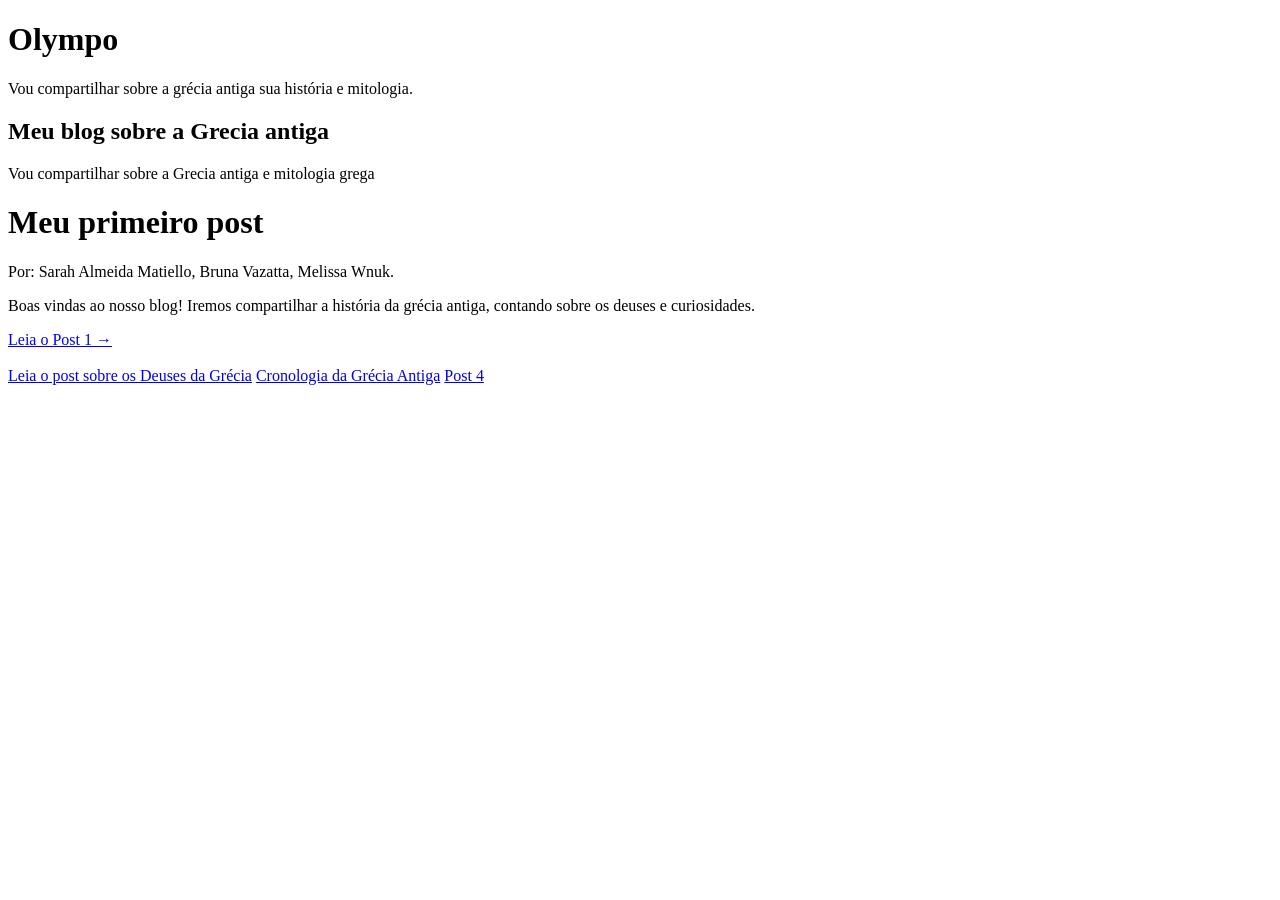
==== index.html @ 04a85706 "index.html" ====
<!DOCTYPE html>
<html lang="en">
<head>
    <meta charset="UTF-8">
    <meta name="viewport" content="width=device-width, initial-scale=1.0">
    <title>Olympo</title>
    
</head>
<body>
    <h1>Olympo</h1>
<p>Vou compartilhar sobre a grécia antiga sua história e mitologia.</p>
    <header>
     <h2>Meu blog sobre a Grecia antiga</h2>
      <p>Vou compartilhar sobre a Grecia antiga e mitologia grega</p>
    </header>
     <main>    
     <h1>Meu primeiro post</h1>
      <p>Por: Sarah Almeida Matiello, Bruna Vazatta, Melissa Wnuk.</p>
     <p>Boas vindas ao nosso blog! Iremos compartilhar a história da grécia antiga, contando sobre os deuses e curiosidades.</p>
        <a href="post1.html">Leia o Post 1 →</a>
         <br><br>
         <a href="post2.html">Leia o post sobre os Deuses da Grécia</a>
         <a href="post3.html">Cronologia da Grécia Antiga</a>
         <a href="post4.html">Post 4</a>
     </main>
    </body>
</html>
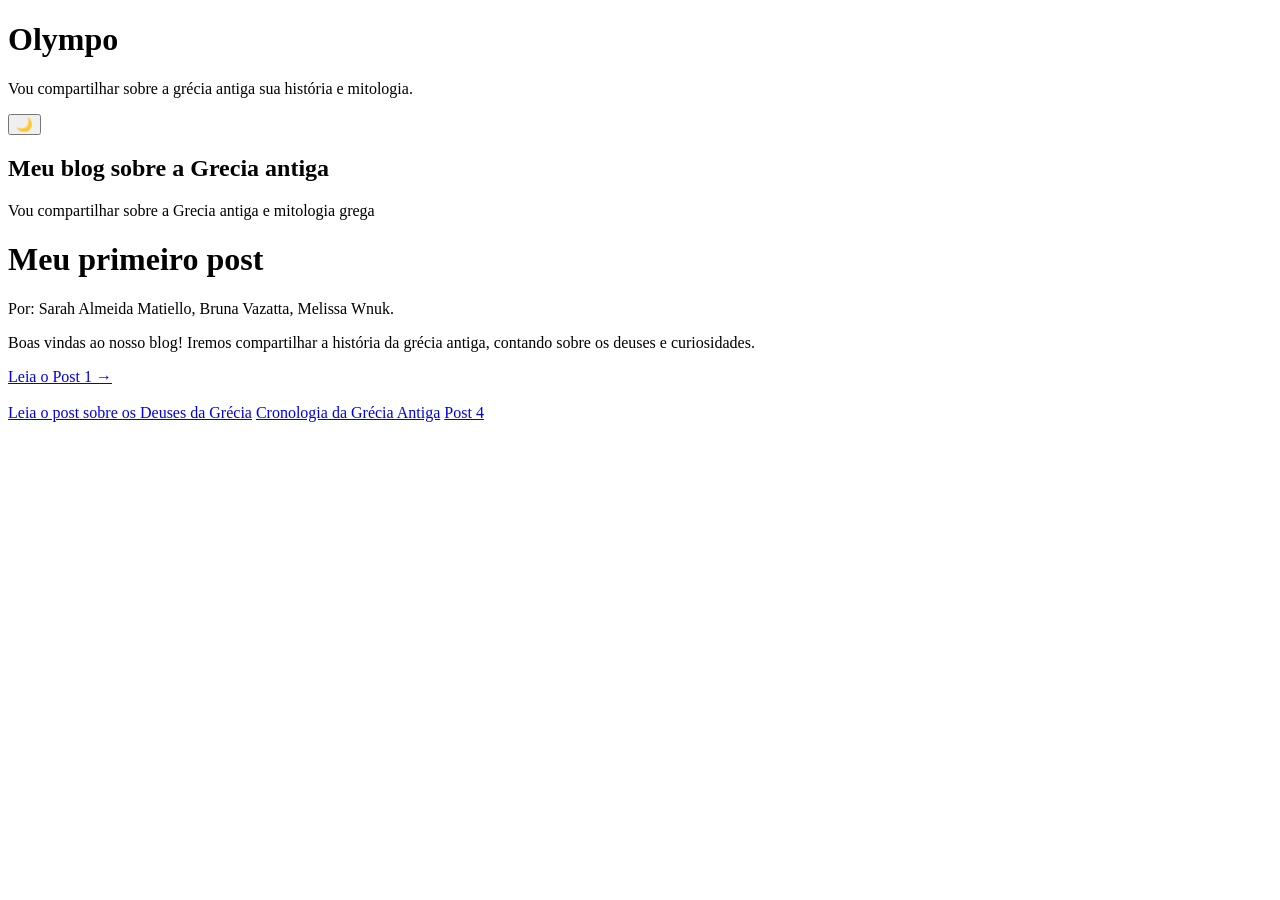
==== commit 8d027e96: "index.html" ====
--- a/index.html
+++ b/index.html
@@ -10,6 +10,7 @@
     <h1>Olympo</h1>
 <p>Vou compartilhar sobre a grécia antiga sua história e mitologia.</p>
     <header>
+        <button id="temaBtn">🌙</button>
      <h2>Meu blog sobre a Grecia antiga</h2>
       <p>Vou compartilhar sobre a Grecia antiga e mitologia grega</p>
     </header>
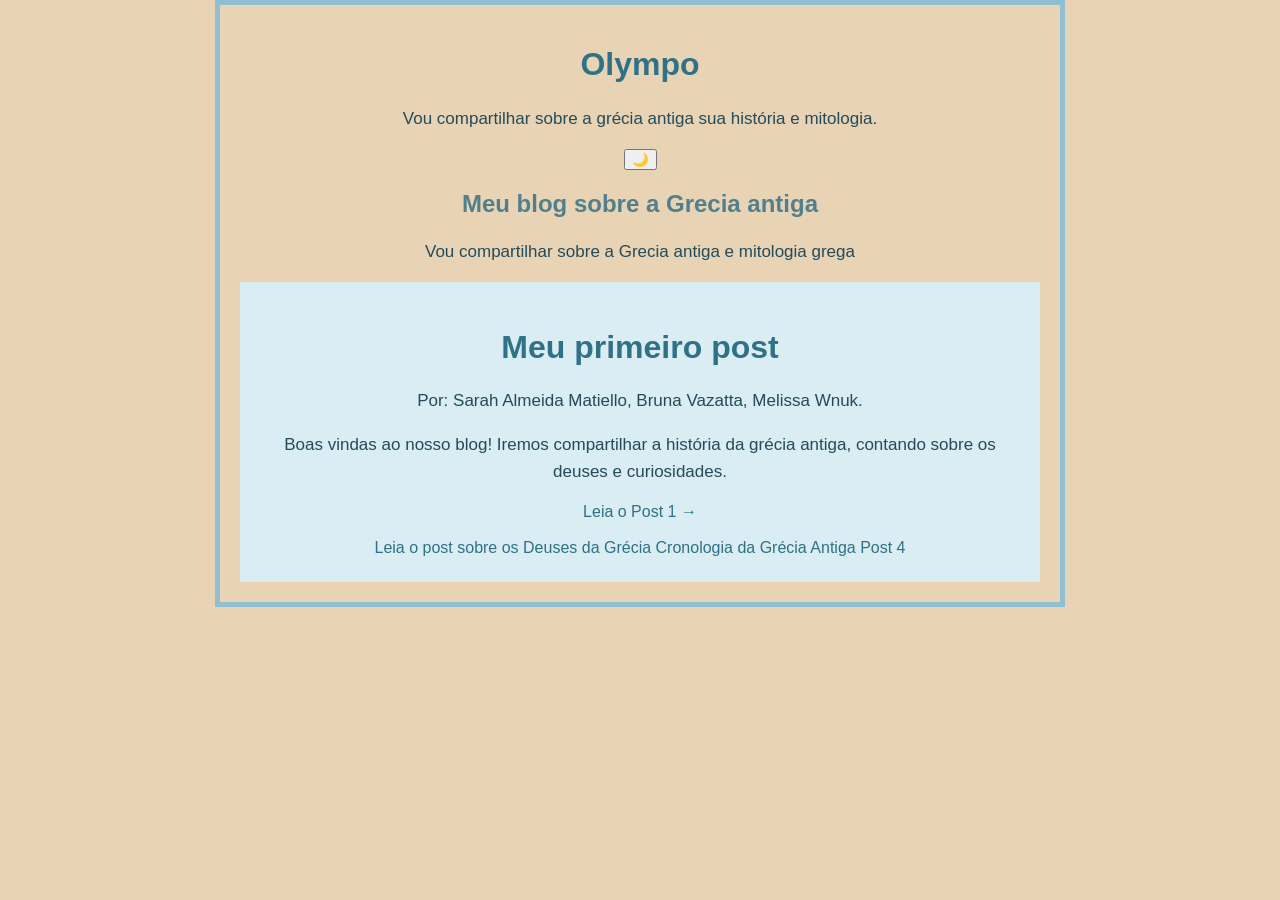
==== commit 4a0d71e7: "index.html" ====
--- a/index.html
+++ b/index.html
@@ -1,6 +1,11 @@
 <!DOCTYPE html>
 <html lang="en">
 <head>
+    <link rel="preconnect" href="https://fonts.googleapis.com">
+<link rel="preconnect" href="https://fonts.gstatic.com" crossorigin>
+<link href="https://fonts.googleapis.com/css2?family=Cinzel:wght@500;600;700&family=Lora:wght@400;500;600&display=swap" rel="stylesheet">
+
+<link rel="stylesheet" href="style.css">
     <meta charset="UTF-8">
     <meta name="viewport" content="width=device-width, initial-scale=1.0">
     <title>Olympo</title>
--- a/style.css
+++ b/style.css
@@ -0,0 +1,167 @@
+  body {
+            background-color: rgb(231, 201, 175);
+            color: rgb(4, 56, 75);
+            font-family: Arial, sans-serif;
+            text-align: center;
+            max-width: 800px;
+            margin: 0 auto;
+            padding: 16px;
+            border: 5px solid #000000;
+        }
+        main {
+            background-color: rgb(238, 224, 215);
+            color: rgb(144, 182, 209);
+            max-width: 800px;
+            margin: 0 auto;
+            padding: 16px;
+        }
+        img{
+            width: 500px;
+            height: auto;
+        }
+        h1 {
+            color:rgb(238, 224, 215);
+        }
+body {
+    background-color: #e8d3b5; /* cor de areia */
+    color: #234b5a; /* azul escuro */
+    font-family: Arial, sans-serif;
+    text-align: center;
+    max-width: 800px;
+    margin: 0 auto;
+    padding: 20px;
+    border: 5px solid #8fbfd1; /* azul claro */
+}
+
+main {
+    background-color: #d9edf2; /* azul bem clarinho */
+    color: #234b5a;
+    max-width: 800px;
+    margin: 0 auto;
+    padding: 25px;
+}
+
+h1 {
+    color: #2f7187; /* azul */
+}
+
+h2 {
+    color: #527f8c;
+}
+
+p {
+    font-size: 17px;
+    line-height: 1.6;
+}
+
+img {
+    width: 500px;
+    max-width: 100%;
+    height: auto;
+    border: 4px solid #c9a979; /* areia mais escura */
+}
+
+a {
+    color: #2f7187;
+    text-decoration: none;
+}
+
+a:hover {
+    color: #163f4d;
+}
+
+/* LINHA DO TEMPO */
+
+.linha-do-tempo {
+    position: relative;
+    max-width: 900px;
+    margin: 50px auto;
+    padding: 20px;
+}
+
+/* Linha central */
+.linha-do-tempo::before {
+    content: "";
+    position: absolute;
+    left: 50%;
+    top: 0;
+    bottom: 0;
+    width: 4px;
+    background: #c9a66b;
+    transform: translateX(-50%);
+}
+
+/* Cada período */
+.periodo {
+    position: relative;
+    width: 50%;
+    padding: 20px 40px;
+    box-sizing: border-box;
+}
+
+/* Alterna os lados */
+.periodo:nth-child(odd) {
+    left: 0;
+    text-align: right;
+}
+
+.periodo:nth-child(even) {
+    left: 50%;
+    text-align: left;
+}
+
+/* Bolinha na linha */
+.periodo::after {
+    content: "";
+    position: absolute;
+    top: 35px;
+    width: 18px;
+    height: 18px;
+    background: #fff;
+    border: 4px solid #c9a66b;
+    border-radius: 50%;
+    z-index: 2;
+}
+
+.periodo:nth-child(odd)::after {
+    right: -11px;
+}
+
+.periodo:nth-child(even)::after {
+    left: -11px;
+}
+
+/* Cartões */
+.conteudo {
+    background: #f5ead7;
+    padding: 20px;
+    border-radius: 15px;
+    box-shadow: 0 4px 10px rgba(0, 0, 0, 0.15);
+}
+
+.conteudo h3 {
+    margin-top: 0;
+    color: #6b4f32;
+}
+
+.conteudo span {
+    font-weight: bold;
+    color: #a4773f;
+}
+
+.conteudo p {
+    line-height: 1.6;
+}
+/* Tema escuro */
+body.tema-escuro {
+    background-color: #222;
+    color: white;
+}
+
+body.tema-escuro header {
+    background-color: #111;
+}
+
+body.tema-escuro a {
+    color: #87ceeb;
+}
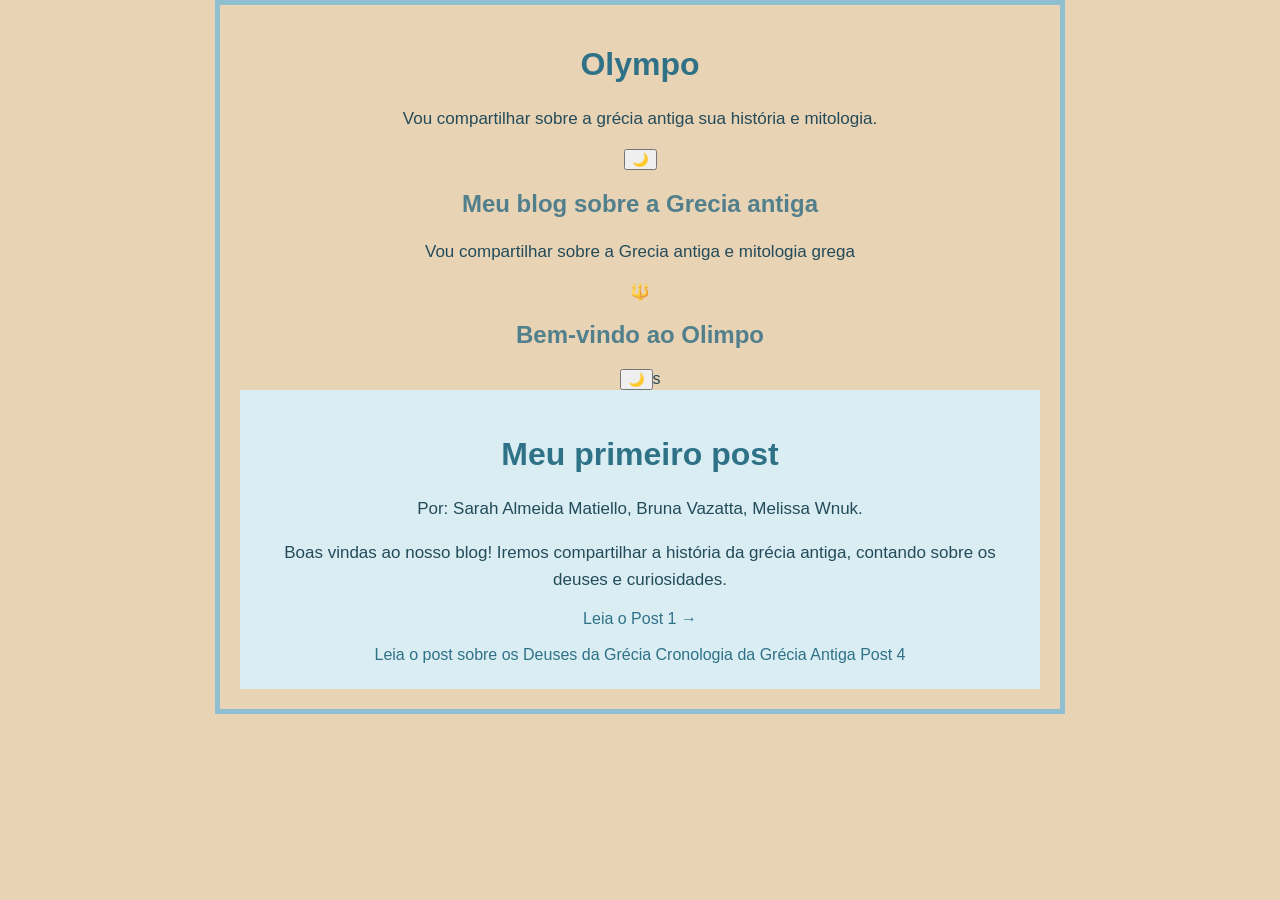
==== commit 8adc02aa: "Update index.html" ====
--- a/index.html
+++ b/index.html
@@ -19,6 +19,12 @@
      <h2>Meu blog sobre a Grecia antiga</h2>
       <p>Vou compartilhar sobre a Grecia antiga e mitologia grega</p>
     </header>
+    <div id="abertura">
+    <div class="simbolo-tritao">🔱</div>
+    <h2>Bem-vindo ao Olimpo</h2>
+</div>
+
+<button id="temaBtn">🌙</button>s
      <main>    
      <h1>Meu primeiro post</h1>
       <p>Por: Sarah Almeida Matiello, Bruna Vazatta, Melissa Wnuk.</p>
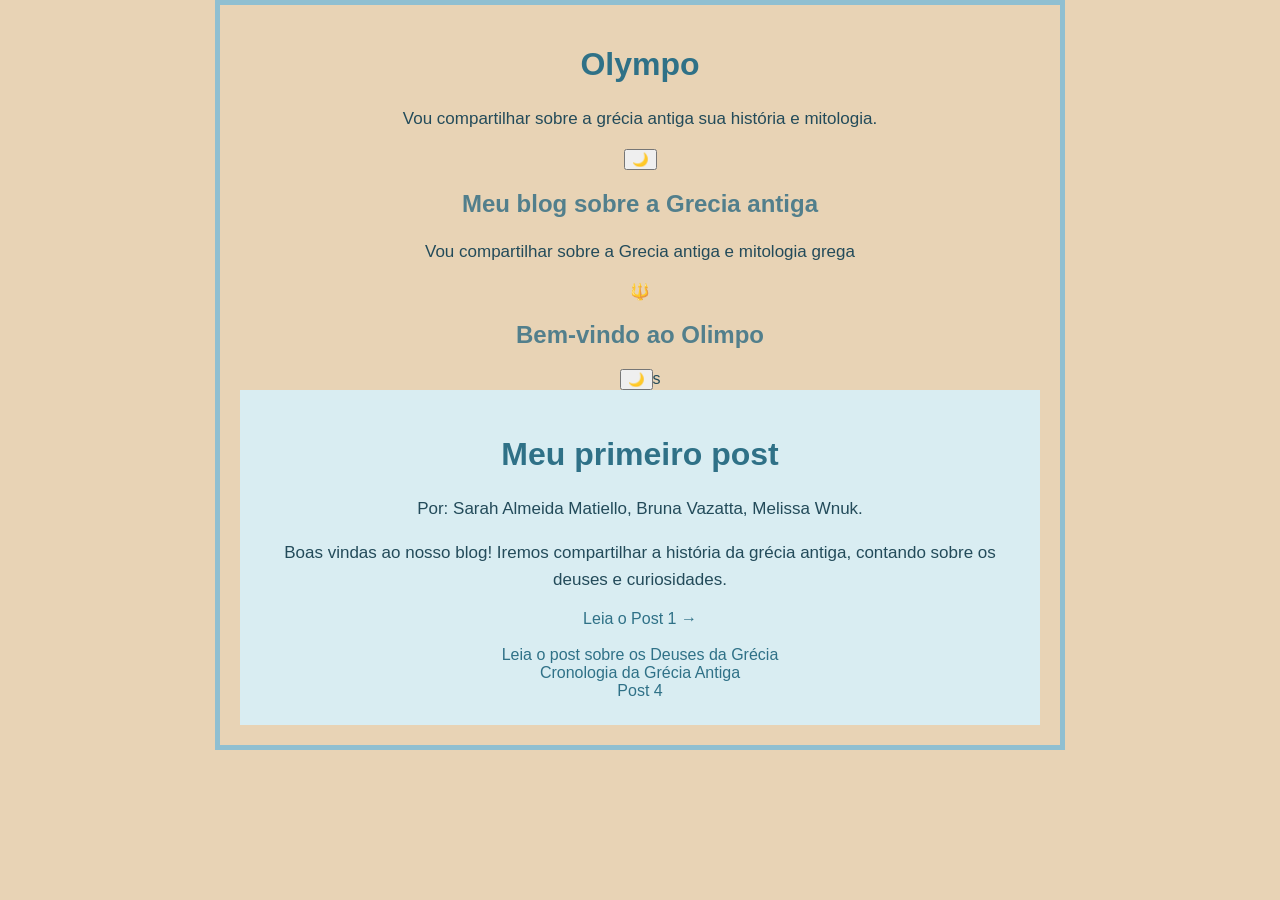
==== commit 4c06ea44: "Update index.html" ====
--- a/index.html
+++ b/index.html
@@ -31,9 +31,21 @@
      <p>Boas vindas ao nosso blog! Iremos compartilhar a história da grécia antiga, contando sobre os deuses e curiosidades.</p>
         <a href="post1.html">Leia o Post 1 →</a>
          <br><br>
-         <a href="post2.html">Leia o post sobre os Deuses da Grécia</a>
-         <a href="post3.html">Cronologia da Grécia Antiga</a>
-         <a href="post4.html">Post 4</a>
+        <div class="links-posts">
+
+    <div>
+        <a href="post2.html">Leia o post sobre os Deuses da Grécia</a>
+    </div>
+
+    <div>
+        <a href="post3.html">Cronologia da Grécia Antiga</a>
+    </div>
+
+    <div class="post4">
+        <a href="post4.html">Post 4</a>
+    </div>
+
+</div>
      </main>
     </body>
 </html>
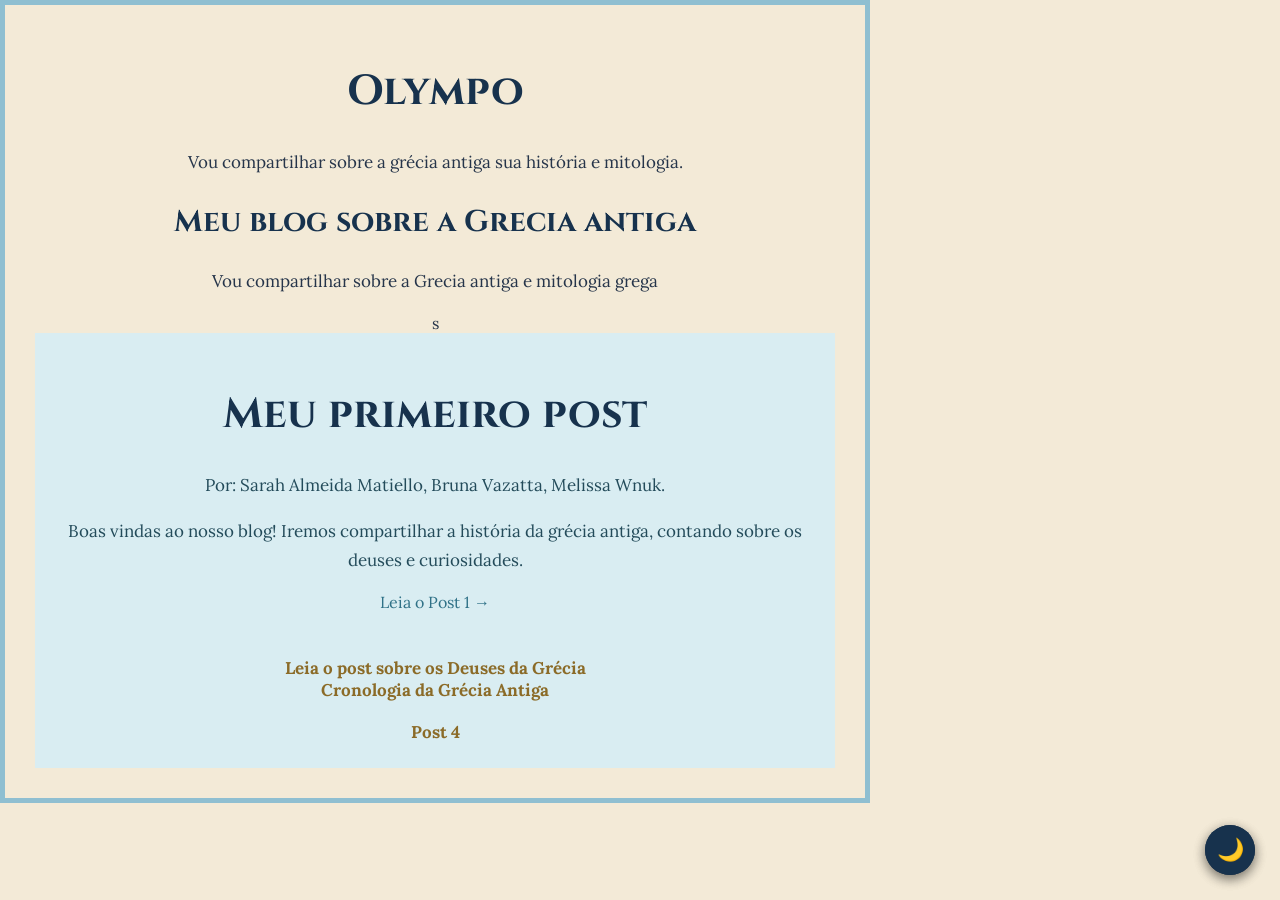
==== commit 51c61a0d: "Update index.html" ====
--- a/index.html
+++ b/index.html
@@ -11,6 +11,7 @@
     <title>Olympo</title>
     
 </head>
+<script src="script.js"></script>
 <body>
     <h1>Olympo</h1>
 <p>Vou compartilhar sobre a grécia antiga sua história e mitologia.</p>
--- a/style.css
+++ b/style.css
@@ -165,3 +165,169 @@
 body.tema-escuro a {
     color: #87ceeb;
 }
+
+body {
+    margin: 0;
+    padding: 30px;
+    background: #f3ead7;
+    color: #26354a;
+    font-family: 'Lora', serif;
+    transition: 0.4s;
+}
+
+h1, h2, h3 {
+    font-family: 'Cinzel', serif;
+    color: #17324d;
+}
+
+h1 {
+    font-size: 42px;
+}
+
+h2 {
+    font-size: 30px;
+}
+
+p {
+    font-size: 17px;
+    line-height: 1.7;
+}
+
+/* ===== LINKS DOS POSTS ===== */
+
+.links-posts {
+    margin-top: 25px;
+}
+
+.linha-posts {
+    display: flex;
+    gap: 30px;
+    flex-wrap: wrap;
+}
+
+.links-posts a {
+    color: #8b6b28;
+    font-weight: bold;
+    font-size: 17px;
+    transition: 0.3s;
+}
+
+.links-posts a:hover {
+    color: #b08a35;
+}
+
+.post4 {
+    margin-top: 20px;
+}
+
+/* ===== BOTÃO MODO ESCURO ===== */
+
+#temaBtn {
+    position: fixed;
+    right: 25px;
+    bottom: 25px;
+
+    width: 50px;
+    height: 50px;
+
+    border: none;
+    border-radius: 50%;
+
+    background: #17324d;
+    color: white;
+
+    font-size: 22px;
+    cursor: pointer;
+
+    box-shadow: 0 4px 12px rgba(0,0,0,0.3);
+
+    z-index: 1000;
+
+    transition: 0.3s;
+}
+
+#temaBtn:hover {
+    transform: scale(1.1);
+}
+
+/* ===== ABERTURA COM TRIDENTE ===== */
+
+#abertura {
+    position: fixed;
+    inset: 0;
+
+    background: #17324d;
+
+    display: flex;
+    flex-direction: column;
+    justify-content: center;
+    align-items: center;
+
+    z-index: 2000;
+
+    animation: desaparecer 1s ease 2s forwards;
+}
+
+.simbolo-tritao {
+    font-size: 90px;
+    animation: aparecer 1.5s ease;
+}
+
+#abertura h2 {
+    color: #e7c76a;
+    margin-top: 15px;
+}
+
+@keyframes aparecer {
+    from {
+        opacity: 0;
+        transform: scale(0.5);
+    }
+
+    to {
+        opacity: 1;
+        transform: scale(1);
+    }
+}
+
+@keyframes desaparecer {
+    to {
+        opacity: 0;
+        visibility: hidden;
+    }
+}
+
+/* ===== MODO ESCURO ===== */
+
+body.tema-escuro {
+    background: #101923;
+    color: #e7e0cf;
+}
+
+body.tema-escuro h1,
+body.tema-escuro h2,
+body.tema-escuro h3 {
+    color: #e7c76a;
+}
+
+body.tema-escuro a {
+    color: #e7c76a;
+}
+
+body.tema-escuro #temaBtn {
+    background: #e7c76a;
+    color: #101923;
+}
+const temaBtn = document.getElementById("temaBtn");
+
+temaBtn.addEventListener("click", function() {
+
+    document.body.classList.toggle("tema-escuro");
+
+    if (document.body.classList.contains("tema-escuro")) {
+        temaBtn.textContent = "☀️";
+    } else {
+        temaBtn.textContent = "🌙";
+    }
+
+});
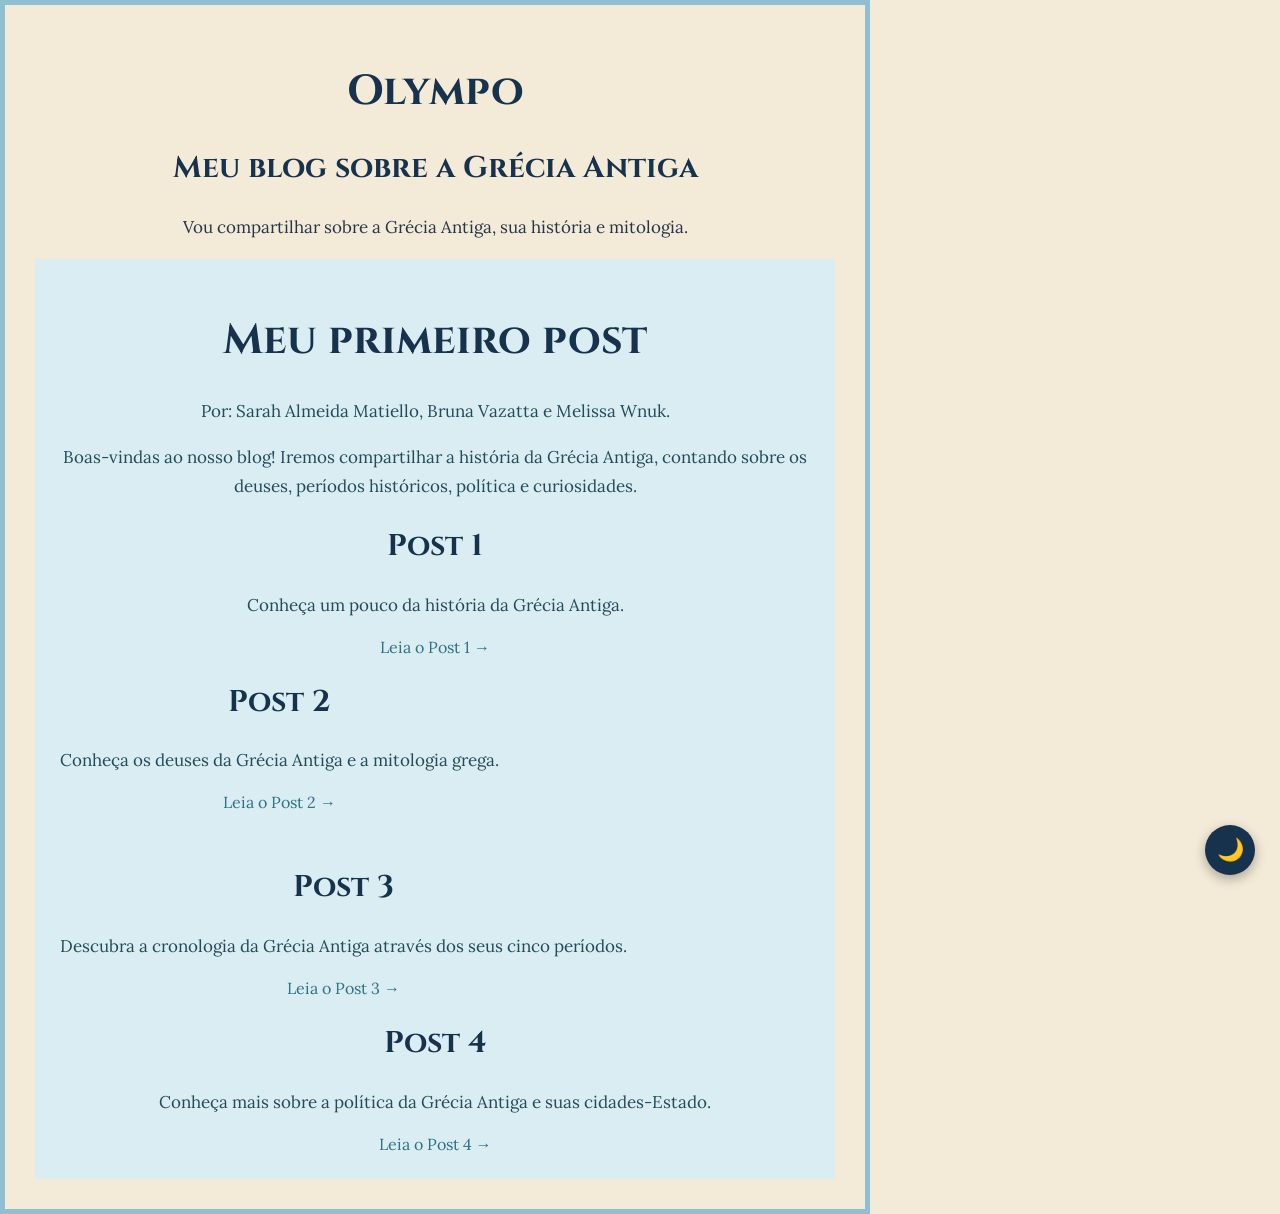
==== commit 07028abf: "Update index.html" ====
--- a/index.html
+++ b/index.html
@@ -1,52 +1,144 @@
 <!DOCTYPE html>
-<html lang="en">
+<html lang="pt-br">
+
 <head>
-    <link rel="preconnect" href="https://fonts.googleapis.com">
-<link rel="preconnect" href="https://fonts.gstatic.com" crossorigin>
-<link href="https://fonts.googleapis.com/css2?family=Cinzel:wght@500;600;700&family=Lora:wght@400;500;600&display=swap" rel="stylesheet">
-
-<link rel="stylesheet" href="style.css">
     <meta charset="UTF-8">
     <meta name="viewport" content="width=device-width, initial-scale=1.0">
+
     <title>Olympo</title>
-    
+
+    <!-- Fontes -->
+    <link rel="preconnect" href="https://fonts.googleapis.com">
+    <link rel="preconnect" href="https://fonts.gstatic.com" crossorigin>
+
+    <link href="https://fonts.googleapis.com/css2?family=Cinzel:wght@500;600;700&family=Lora:wght@400;500;600&display=swap" rel="stylesheet">
+
+    <!-- CSS -->
+    <link rel="stylesheet" href="style.css">
 </head>
-<script src="script.js"></script>
+
 <body>
-    <h1>Olympo</h1>
-<p>Vou compartilhar sobre a grécia antiga sua história e mitologia.</p>
-    <header>
-        <button id="temaBtn">🌙</button>
-     <h2>Meu blog sobre a Grecia antiga</h2>
-      <p>Vou compartilhar sobre a Grecia antiga e mitologia grega</p>
-    </header>
+
+    <!-- ABERTURA DO SITE -->
     <div id="abertura">
-    <div class="simbolo-tritao">🔱</div>
-    <h2>Bem-vindo ao Olimpo</h2>
-</div>
-
-<button id="temaBtn">🌙</button>s
-     <main>    
-     <h1>Meu primeiro post</h1>
-      <p>Por: Sarah Almeida Matiello, Bruna Vazatta, Melissa Wnuk.</p>
-     <p>Boas vindas ao nosso blog! Iremos compartilhar a história da grécia antiga, contando sobre os deuses e curiosidades.</p>
-        <a href="post1.html">Leia o Post 1 →</a>
-         <br><br>
-        <div class="links-posts">
-
-    <div>
-        <a href="post2.html">Leia o post sobre os Deuses da Grécia</a>
+        <div class="simbolo-tritao">🔱</div>
+        <h2>Bem-vindo ao Olimpo</h2>
     </div>
 
-    <div>
-        <a href="post3.html">Cronologia da Grécia Antiga</a>
-    </div>
 
-    <div class="post4">
-        <a href="post4.html">Post 4</a>
-    </div>
+    <!-- BOTÃO DO MODO ESCURO -->
+    <button id="temaBtn">🌙</button>
 
-</div>
-     </main>
-    </body>
+
+    <!-- CABEÇALHO -->
+    <header>
+
+        <h1>Olympo</h1>
+
+        <h2>Meu blog sobre a Grécia Antiga</h2>
+
+        <p>
+            Vou compartilhar sobre a Grécia Antiga,
+            sua história e mitologia.
+        </p>
+
+    </header>
+
+
+    <!-- CONTEÚDO PRINCIPAL -->
+    <main>
+
+        <h1>Meu primeiro post</h1>
+
+        <p>
+            Por: Sarah Almeida Matiello, Bruna Vazatta e Melissa Wnuk.
+        </p>
+
+        <p>
+            Boas-vindas ao nosso blog! Iremos compartilhar
+            a história da Grécia Antiga, contando sobre os
+            deuses, períodos históricos, política e curiosidades.
+        </p>
+
+
+        <!-- POST 1 -->
+        <div class="post">
+
+            <h2>Post 1</h2>
+
+            <p>
+                Conheça um pouco da história da Grécia Antiga.
+            </p>
+
+            <a href="post1.html">
+                Leia o Post 1 →
+            </a>
+
+        </div>
+
+
+        <!-- POST 2 E POST 3 -->
+        <div class="linha-posts">
+
+
+            <!-- POST 2 -->
+            <div class="post">
+
+                <h2>Post 2</h2>
+
+                <p>
+                    Conheça os deuses da Grécia Antiga
+                    e a mitologia grega.
+                </p>
+
+                <a href="post2.html">
+                    Leia o Post 2 →
+                </a>
+
+            </div>
+
+
+            <!-- POST 3 -->
+            <div class="post">
+
+                <h2>Post 3</h2>
+
+                <p>
+                    Descubra a cronologia da Grécia Antiga
+                    através dos seus cinco períodos.
+                </p>
+
+                <a href="post3.html">
+                    Leia o Post 3 →
+                </a>
+
+            </div>
+
+        </div>
+
+
+        <!-- POST 4 - LINHA DE BAIXO -->
+        <div class="post post4">
+
+            <h2>Post 4</h2>
+
+            <p>
+                Conheça mais sobre a política da
+                Grécia Antiga e suas cidades-Estado.
+            </p>
+
+            <a href="post4.html">
+                Leia o Post 4 →
+            </a>
+
+        </div>
+
+    </main>
+
+
+    <!-- JAVASCRIPT -->
+    <script src="script.js"></script>
+
+</body>
+
 </html>
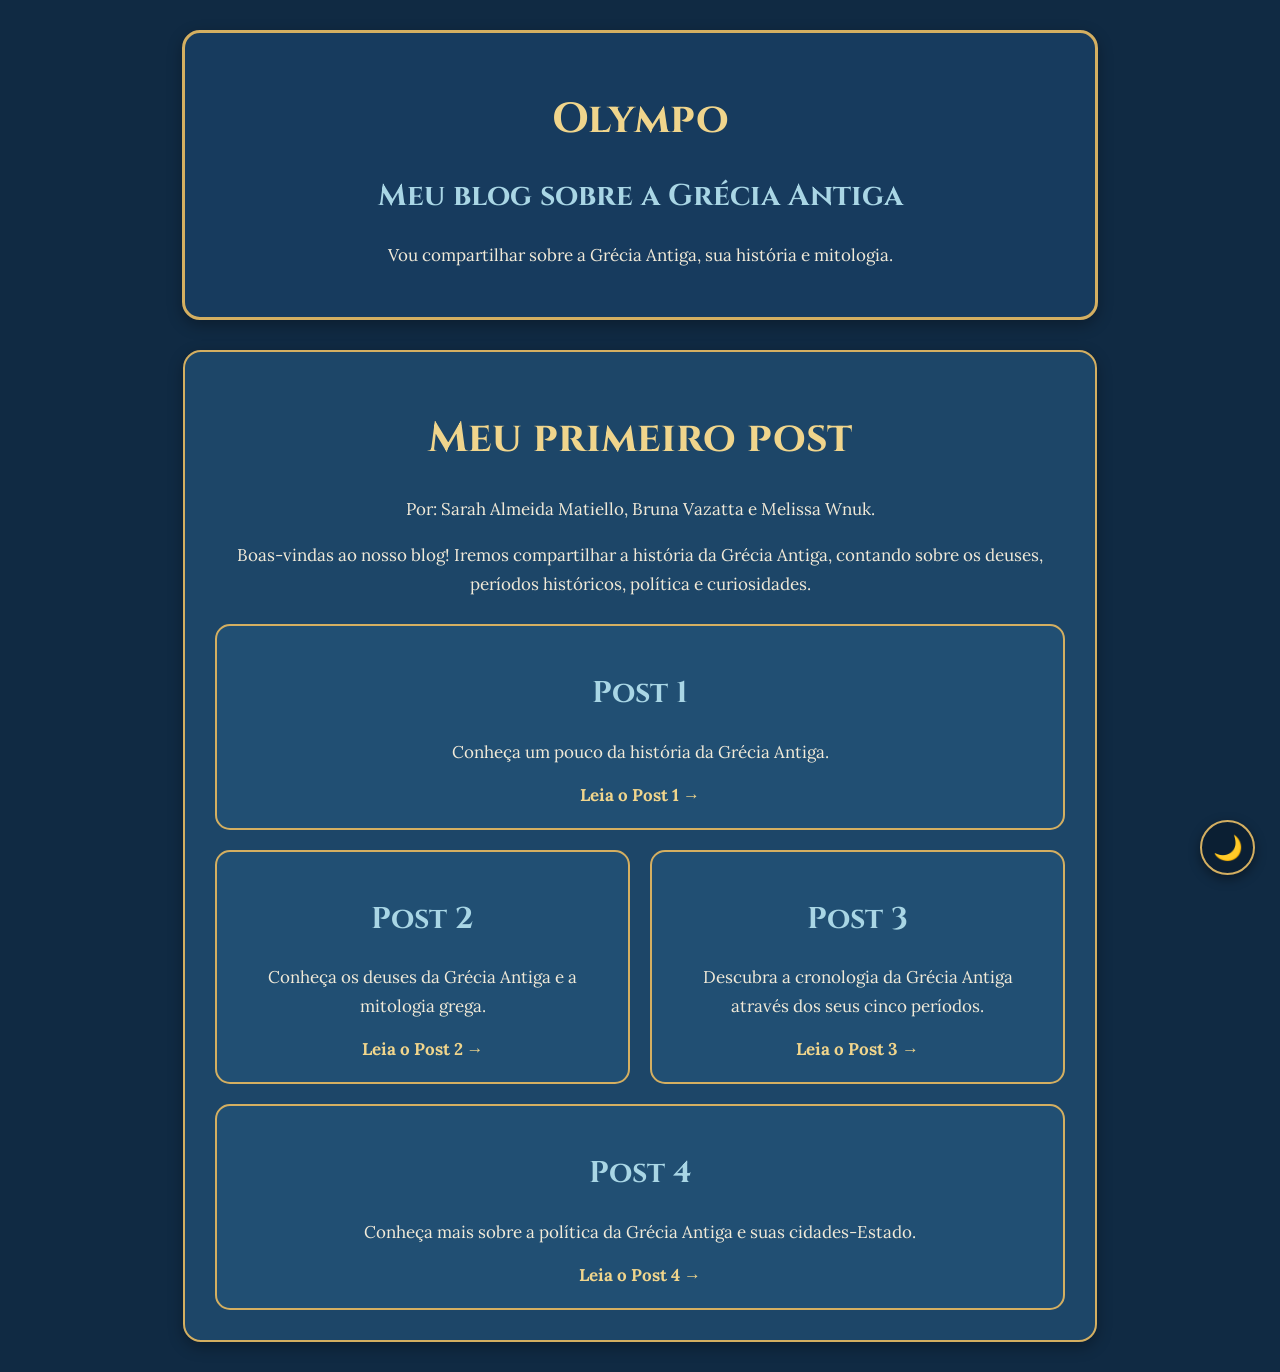
==== commit efa495ee: "Update index.html" ====
--- a/index.html
+++ b/index.html
@@ -7,30 +7,28 @@
 
     <title>Olympo</title>
 
-    <!-- Fontes -->
+  
     <link rel="preconnect" href="https://fonts.googleapis.com">
     <link rel="preconnect" href="https://fonts.gstatic.com" crossorigin>
 
     <link href="https://fonts.googleapis.com/css2?family=Cinzel:wght@500;600;700&family=Lora:wght@400;500;600&display=swap" rel="stylesheet">
 
-    <!-- CSS -->
+
     <link rel="stylesheet" href="style.css">
 </head>
 
 <body>
 
-    <!-- ABERTURA DO SITE -->
+ 
     <div id="abertura">
         <div class="simbolo-tritao">🔱</div>
         <h2>Bem-vindo ao Olimpo</h2>
     </div>
 
 
-    <!-- BOTÃO DO MODO ESCURO -->
+  
     <button id="temaBtn">🌙</button>
 
-
-    <!-- CABEÇALHO -->
     <header>
 
         <h1>Olympo</h1>
@@ -45,7 +43,7 @@
     </header>
 
 
-    <!-- CONTEÚDO PRINCIPAL -->
+ 
     <main>
 
         <h1>Meu primeiro post</h1>
@@ -61,7 +59,6 @@
         </p>
 
 
-        <!-- POST 1 -->
         <div class="post">
 
             <h2>Post 1</h2>
@@ -77,7 +74,7 @@
         </div>
 
 
-        <!-- POST 2 E POST 3 -->
+
         <div class="linha-posts">
 
 
@@ -98,7 +95,7 @@
             </div>
 
 
-            <!-- POST 3 -->
+
             <div class="post">
 
                 <h2>Post 3</h2>
@@ -117,7 +114,7 @@
         </div>
 
 
-        <!-- POST 4 - LINHA DE BAIXO -->
+ 
         <div class="post post4">
 
             <h2>Post 4</h2>
@@ -136,7 +133,6 @@
     </main>
 
 
-    <!-- JAVASCRIPT -->
     <script src="script.js"></script>
 
 </body>
--- a/style.css
+++ b/style.css
@@ -1,190 +1,31 @@
-  body {
-            background-color: rgb(231, 201, 175);
-            color: rgb(4, 56, 75);
-            font-family: Arial, sans-serif;
-            text-align: center;
-            max-width: 800px;
-            margin: 0 auto;
-            padding: 16px;
-            border: 5px solid #000000;
-        }
-        main {
-            background-color: rgb(238, 224, 215);
-            color: rgb(144, 182, 209);
-            max-width: 800px;
-            margin: 0 auto;
-            padding: 16px;
-        }
-        img{
-            width: 500px;
-            height: auto;
-        }
-        h1 {
-            color:rgb(238, 224, 215);
-        }
-body {
-    background-color: #e8d3b5; /* cor de areia */
-    color: #234b5a; /* azul escuro */
-    font-family: Arial, sans-serif;
-    text-align: center;
-    max-width: 800px;
-    margin: 0 auto;
-    padding: 20px;
-    border: 5px solid #8fbfd1; /* azul claro */
-}
-
-main {
-    background-color: #d9edf2; /* azul bem clarinho */
-    color: #234b5a;
-    max-width: 800px;
-    margin: 0 auto;
-    padding: 25px;
-}
-
-h1 {
-    color: #2f7187; /* azul */
-}
-
-h2 {
-    color: #527f8c;
-}
-
-p {
-    font-size: 17px;
-    line-height: 1.6;
-}
-
-img {
-    width: 500px;
-    max-width: 100%;
-    height: auto;
-    border: 4px solid #c9a979; /* areia mais escura */
-}
-
-a {
-    color: #2f7187;
-    text-decoration: none;
-}
-
-a:hover {
-    color: #163f4d;
-}
-
-/* LINHA DO TEMPO */
-
-.linha-do-tempo {
-    position: relative;
-    max-width: 900px;
-    margin: 50px auto;
-    padding: 20px;
-}
-
-/* Linha central */
-.linha-do-tempo::before {
-    content: "";
-    position: absolute;
-    left: 50%;
-    top: 0;
-    bottom: 0;
-    width: 4px;
-    background: #c9a66b;
-    transform: translateX(-50%);
-}
-
-/* Cada período */
-.periodo {
-    position: relative;
-    width: 50%;
-    padding: 20px 40px;
-    box-sizing: border-box;
-}
-
-/* Alterna os lados */
-.periodo:nth-child(odd) {
-    left: 0;
-    text-align: right;
-}
-
-.periodo:nth-child(even) {
-    left: 50%;
-    text-align: left;
-}
-
-/* Bolinha na linha */
-.periodo::after {
-    content: "";
-    position: absolute;
-    top: 35px;
-    width: 18px;
-    height: 18px;
-    background: #fff;
-    border: 4px solid #c9a66b;
-    border-radius: 50%;
-    z-index: 2;
-}
-
-.periodo:nth-child(odd)::after {
-    right: -11px;
-}
-
-.periodo:nth-child(even)::after {
-    left: -11px;
-}
-
-/* Cartões */
-.conteudo {
-    background: #f5ead7;
-    padding: 20px;
-    border-radius: 15px;
-    box-shadow: 0 4px 10px rgba(0, 0, 0, 0.15);
-}
-
-.conteudo h3 {
-    margin-top: 0;
-    color: #6b4f32;
-}
-
-.conteudo span {
-    font-weight: bold;
-    color: #a4773f;
-}
-
-.conteudo p {
-    line-height: 1.6;
-}
-/* Tema escuro */
-body.tema-escuro {
-    background-color: #222;
-    color: white;
-}
-
-body.tema-escuro header {
-    background-color: #111;
-}
-
-body.tema-escuro a {
-    color: #87ceeb;
-}
 
 body {
     margin: 0;
     padding: 30px;
-    background: #f3ead7;
-    color: #26354a;
+
+    background-color: #102a43;
+    color: #f1ead8;
+
     font-family: 'Lora', serif;
-    transition: 0.4s;
-}
-
-h1, h2, h3 {
+    text-align: center;
+
+    transition: background-color 0.4s, color 0.4s;
+}
+
+
+h1,
+h2,
+h3 {
     font-family: 'Cinzel', serif;
-    color: #17324d;
 }
 
 h1 {
+    color: #f0d58c;
     font-size: 42px;
 }
 
 h2 {
+    color: #a9d6e5;
     font-size: 30px;
 }
 
@@ -193,141 +34,297 @@
     line-height: 1.7;
 }
 
-/* ===== LINKS DOS POSTS ===== */
-
-.links-posts {
+
+header {
+    max-width: 850px;
+
+    margin: 0 auto 30px;
+
+    padding: 30px;
+
+    background-color: #173b5e;
+
+    border: 3px solid #d4af61;
+
+    border-radius: 18px;
+
+    box-shadow: 0 5px 15px rgba(0, 0, 0, 0.3);
+}
+
+
+
+main {
+    max-width: 850px;
+
+    margin: 0 auto;
+
+    padding: 30px;
+
+    background-color: #1d4668;
+
+    border-radius: 18px;
+
+    border: 2px solid #d4af61;
+
+    box-shadow: 0 5px 15px rgba(0, 0, 0, 0.3);
+}
+
+
+
+.post {
     margin-top: 25px;
-}
+
+    padding: 22px;
+
+    background-color: #214f73;
+
+    border: 2px solid #d4af61;
+
+    border-radius: 15px;
+
+    transition: 0.3s;
+}
+
+
+
+.post:hover {
+    transform: translateY(-4px);
+
+    box-shadow: 0 7px 18px rgba(0, 0, 0, 0.3);
+}
+
 
 .linha-posts {
     display: flex;
-    gap: 30px;
-    flex-wrap: wrap;
-}
-
-.links-posts a {
-    color: #8b6b28;
-    font-weight: bold;
-    font-size: 17px;
-    transition: 0.3s;
-}
-
-.links-posts a:hover {
-    color: #b08a35;
-}
+
+    gap: 20px;
+
+    margin-top: 20px;
+}
+
+
+.linha-posts .post {
+    flex: 1;
+
+    margin-top: 0;
+}
+
+
+
 
 .post4 {
     margin-top: 20px;
 }
 
-/* ===== BOTÃO MODO ESCURO ===== */
+
+
+
+a {
+    color: #f0d58c;
+
+    text-decoration: none;
+
+    font-weight: bold;
+
+    font-size: 17px;
+
+    transition: 0.3s;
+}
+
+
+a:hover {
+    color: #ffffff;
+
+    text-decoration: underline;
+}
+
+
 
 #temaBtn {
     position: fixed;
+
     right: 25px;
+
     bottom: 25px;
 
-    width: 50px;
-    height: 50px;
-
-    border: none;
+    width: 55px;
+
+    height: 55px;
+
+    border: 2px solid #d4af61;
+
     border-radius: 50%;
 
-    background: #17324d;
+    background-color: #0b1f33;
+
     color: white;
 
-    font-size: 22px;
+    font-size: 24px;
+
     cursor: pointer;
 
-    box-shadow: 0 4px 12px rgba(0,0,0,0.3);
-
-    z-index: 1000;
+    box-shadow: 0 4px 12px rgba(0, 0, 0, 0.4);
+
+    z-index: 3000;
 
     transition: 0.3s;
 }
+
 
 #temaBtn:hover {
     transform: scale(1.1);
 }
 
-/* ===== ABERTURA COM TRIDENTE ===== */
+
+
 
 #abertura {
     position: fixed;
+
     inset: 0;
 
-    background: #17324d;
+    background-color: #0b1f33;
 
     display: flex;
+
     flex-direction: column;
+
     justify-content: center;
+
     align-items: center;
 
     z-index: 2000;
 
     animation: desaparecer 1s ease 2s forwards;
 }
+
+
+/* TRIDENTE */
 
 .simbolo-tritao {
     font-size: 90px;
+
     animation: aparecer 1.5s ease;
 }
 
+
 #abertura h2 {
-    color: #e7c76a;
+    color: #f0d58c;
+
     margin-top: 15px;
 }
 
+
+
 @keyframes aparecer {
+
     from {
         opacity: 0;
+
         transform: scale(0.5);
     }
 
     to {
         opacity: 1;
+
         transform: scale(1);
     }
-}
+
+}
+
 
 @keyframes desaparecer {
+
     to {
         opacity: 0;
+
         visibility: hidden;
     }
-}
-
-/* ===== MODO ESCURO ===== */
+
+}
+
+
 
 body.tema-escuro {
-    background: #101923;
+
+    background-color: #050b12;
+
     color: #e7e0cf;
 }
+
+
+body.tema-escuro header {
+
+    background-color: #0c1824;
+
+    border-color: #c9a85b;
+}
+
+
+body.tema-escuro main {
+
+    background-color: #101f2d;
+
+    border-color: #c9a85b;
+}
+
 
 body.tema-escuro h1,
 body.tema-escuro h2,
 body.tema-escuro h3 {
-    color: #e7c76a;
-}
+
+    color: #f0d58c;
+}
+
+
+body.tema-escuro p {
+
+    color: #e7e0cf;
+}
+
+
+body.tema-escuro .post {
+
+    background-color: #14283a;
+
+    border-color: #c9a85b;
+}
+
 
 body.tema-escuro a {
-    color: #e7c76a;
-}
+
+    color: #f0d58c;
+}
+
 
 body.tema-escuro #temaBtn {
-    background: #e7c76a;
-    color: #101923;
-}
-const temaBtn = document.getElementById("temaBtn");
-
-temaBtn.addEventListener("click", function() {
-
-    document.body.classList.toggle("tema-escuro");
-
-    if (document.body.classList.contains("tema-escuro")) {
-        temaBtn.textContent = "☀️";
-    } else {
-        temaBtn.textContent = "🌙";
-    }
-
-});
+
+    background-color: #f0d58c;
+
+    color: #0b1f33;
+}
+
+
+
+@media (max-width: 600px) {
+
+    body {
+        padding: 15px;
+    }
+
+
+    h1 {
+        font-size: 32px;
+    }
+
+
+    h2 {
+        font-size: 24px;
+    }
+
+
+    .linha-posts {
+        flex-direction: column;
+    }
+
+}
